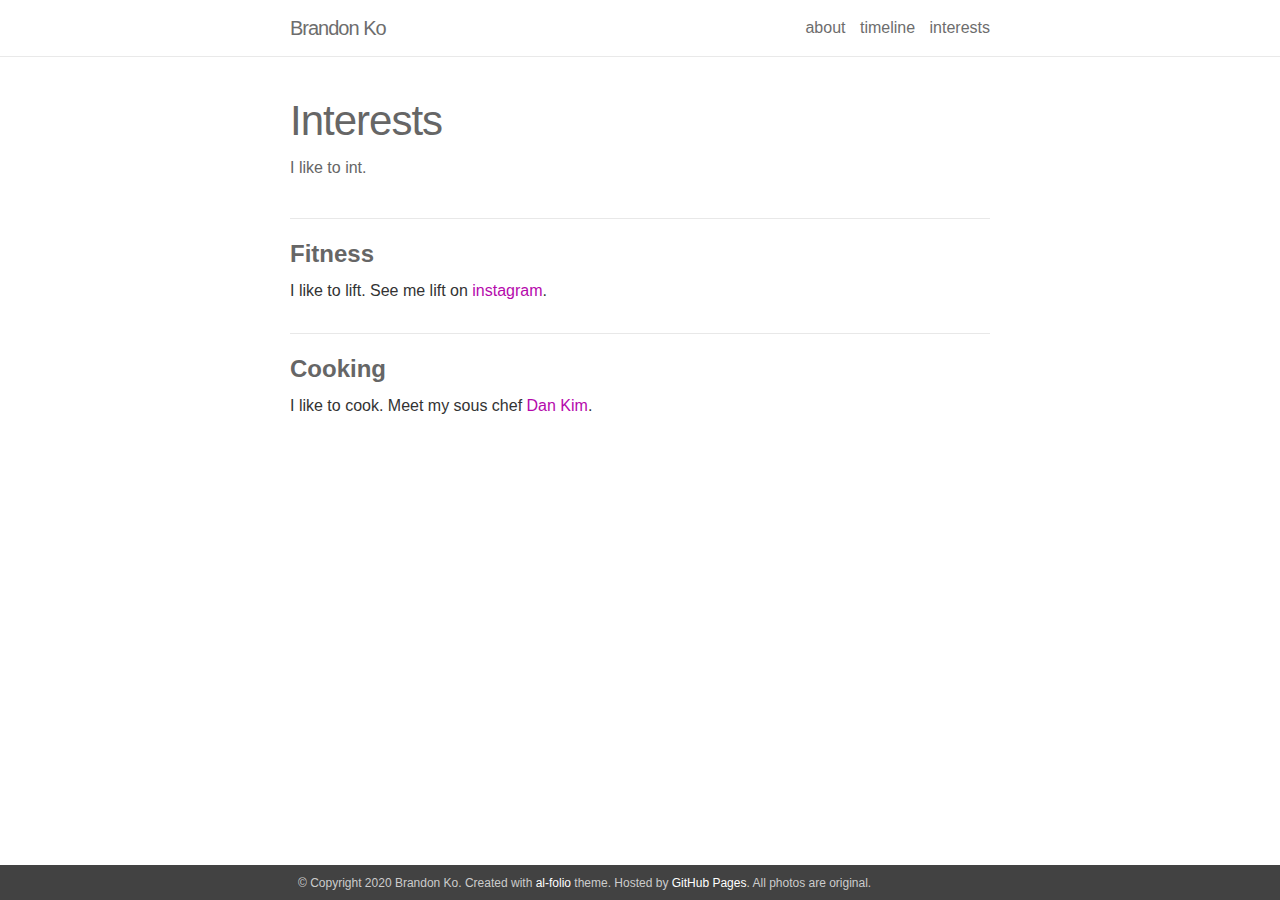
==== interests.html @ b2793761 "new website v1.0" ====
<!DOCTYPE html>
<html>

<head>
    <meta charset="utf-8">
    <meta name="viewport" content="width=device-width initial-scale=1" />
    <meta http-equiv="X-UA-Compatible" content="IE=edge">
    <title>Brandon Ko</title>
    <meta name="description" content="">
    <link rel="stylesheet" href="./assets/css/main.css">
</head>


<body>
    <header class="site-header">
        <div class="wrapper">
            <span class="site-title">
                <strong>Brandon</strong> Ko
            </span>
            <nav class="site-nav">
                <div class="trigger">
                    <a class="page-link" href="index.html">about</a>
                    <a class="page-link" href="timeline.html">timeline</a>
                    <a class="page-link" href="interests.html">interests</a>
                </div>
            </nav>
        </div>
    </header>



    <div class="page-content">
        <div class="wrapper content">
            <div class="post">

                <header class="post-header">
                    <h1 class="post-title"><strong>Int</strong>erests</h1>
                    <h4 class="post-description">I like to int.</h4>
                </header>

                <div class="news">
                    <h2>Fitness</h2>
                    <p>I like to lift. See me lift on <a target="blank" href="https://www.instagram.com/builtbybko/">instagram</a>.</p>
                </div>

                <div class="news">
                    <h2>Cooking</h2>
                    <p>I like to cook. Meet my sous chef <a target="blank" href="https://www.dankim.design"> Dan Kim</a>.</p>
                </div>
            </div>
        </div>
    </div>

    <footer>

        <div class="wrapper">
            &copy; Copyright 2020 Brandon Ko.
            Created with <a href="https://github.com/alshedivat/al-folio">al-folio</a> theme. Hosted by <a href="https://pages.github.com/" target="_blank">GitHub Pages</a>. All photos are original.
        </div>

    </footer>


    <!-- Load jQuery -->
    <script src="//code.jquery.com/jquery-1.12.4.min.js"></script>

</body>
</html>
---- assets/css/main.css ----
@charset "UTF-8";
/******************************************************************************/
/******************************************************************************/
/* portfolio tinkering */
/* add on-palm to be consistent with other jekyll theme media queries */
@media screen and (min-width: 32em) { html { font-size: 16px; }
  h1, .h1 { font-size: 2.998rem; }
  .site-header { text-align: left; }
  .site-nav { margin-top: 0; }
  .site-header a { font-size: 1rem; }
  .site-header .site-title { font-size: 1.25rem; float: left; }
  .site-header .site-nav { float: right; }
  blockquote { margin-left: 2rem; padding: 2rem; }
  .social-icons-left { text-align: left; }
  .social-icons-right { text-align: right; }
  .img_row { height: 91.6666666667px; }
  .col { padding: 1.6666666667px; } }
@media screen and (min-width: 48em) { html { font-size: 18px; }
  .img_row { height: 183.3333333333px; }
  .col { padding: 3.3333333333px; } }
@media screen and (min-width: 64em) { html { font-size: 20px; }
  .img_row { height: 275px; }
  .col { padding: 5px; } }
@media screen and (min-width: 78em) { em img { max-width: 56rem; margin-left: -7em; } }
/*!

  BASSCSS

  Next-level CSS toolkit - basscss.com

  Made with love by Jxnblk - ©2014 Brent Jackson
  MIT License http://opensource.org/licenses/MIT

*/
/* Basscss Base Buttons */
button, .button { font-family: Helvetica, sans-serif; font-size: inherit; font-weight: normal; text-decoration: none; cursor: pointer; display: inline-block; box-sizing: border-box; line-height: 1.125rem; padding: 0.5rem 1rem; margin: 0; height: auto; border: 1px solid transparent; vertical-align: middle; -webkit-appearance: none; }

::-moz-focus-inner { border: 0; padding: 0; }

.button:hover { text-decoration: none; }

/* Basscss Base Forms */
input, select, textarea, fieldset { font-size: 1rem; margin-top: 0; margin-bottom: 0.5rem; }

input[type=text], input[type=datetime], input[type=datetime-local], input[type=email], input[type=month], input[type=number], input[type=password], input[type=search], input[type=tel], input[type=time], input[type=url], input[type=week] { box-sizing: border-box; height: 2.25rem; padding: 0.5rem 0.5rem; vertical-align: middle; -webkit-appearance: none; }

select { box-sizing: border-box; line-height: 1.75; padding: 0.5rem 0.5rem; }

select:not([multiple]) { height: 2.25rem; vertical-align: middle; }

textarea { box-sizing: border-box; line-height: 1.75; padding: 0.5rem 0.5rem; }

.fieldset-reset { padding: 0; margin-left: 0; margin-right: 0; border: 0; }

.fieldset-reset legend { padding: 0; }

body, button { margin: 0; }

button, input, select, textarea { font-family: inherit; font-size: 100%; }

img { max-width: 100%; }

svg { max-height: 100%; }

/* Basscss Base Typography */
body { font-family: Helvetica, Arial, sans-serif; line-height: 1.5; font-size: 100%; }

h1, h2, h3, h4, h5, h6 { font-family: Helvetica, sans-serif; font-weight: 900; line-height: 1.25; margin-top: 1em; margin-bottom: .5em; }

p, dl, ol, ul { font-size: 1rem; margin-top: 0; margin-bottom: 1rem; }

ol, ul { padding-left: 2rem; }

pre, code, samp { font-family: "Source Code Pro", Consolas, monospace; font-size: inherit; }

pre { margin-top: 0; margin-bottom: 1rem; overflow-x: scroll; }

hr { margin-top: 2rem; margin-bottom: 2rem; }

blockquote { margin-top: 2rem; margin-bottom: 2rem; margin-left: 0; padding-left: 1rem; padding-right: 1rem; }

blockquote, blockquote p { font-size: 1.25rem; font-style: italic; }

h1, .h1 { font-size: 2.998rem; }

h2, .h2 { font-size: 1.5rem; }

h3, .h3 { font-size: 1.25rem; }

h4, .h4 { font-size: 1rem; }

h5, .h5 { font-size: 0.875rem; }

h6, .h6 { font-size: 0.75rem; }

html {overflow: hidden;}
html:hover { overflow:overlay; }
html:active {overflow:hidden;}

.list-reset { list-style: none; padding-left: 0; }

.button-blue { color: white; background-color: #B509AC; border-radius: 3px; transition-duration: .1s; transition-timing-function: ease-out; transition-property: box-shadow, background-color; }

.button-blue:hover { opacity: .875; }

.button-blue:active, .button-blue.is-active { box-shadow: inset 0 0 0 32px rgba(0, 0, 0, 0.125), inset 0 2px 3px 0 rgba(0, 0, 0, 0.25); }

.button-blue:focus { outline: none; box-shadow: 0 0 0 2px rgba(255, 255, 255, 0.5), 0 0 1px 4px rgba(38, 152, 186, 0.5); }

.button-blue:disabled, .button-blue.is-disabled { opacity: .5; }

.highlight { -webkit-text-size-adjust: none; }

.highlight .c, .highlight .cs, .highlight .cm, .highlight .cp, .highlight .c1 { color: #666; font-style: italic; }

.highlight .k, .highlight .kc, .highlight .kd, .highlight .kn, .highlight .kr, .highlight .kt, .highlight .kp { color: #00369f; }

.highlight .na, .highlight .nb, .highlight .nc, .highlight .no, .highlight .nd, .highlight .ni, .highlight .ne, .highlight .nf, .highlight .nl, .highlight .nn, .highlight .nx { color: #333; }

.highlight .mi, .highlight .il { color: #009f06; }

.highlight .s, .highlight .sb, .highlight .sc, .highlight .sd, .highlight .s2, .highlight .s3, .highlight .sh, .highlight .si, .highlight .sx, .highlight .sr, .highlight .ss, .highlight .s1 { color: #FF3636; }

.hljs-title, .hljs-id, .scss .hljs-preprocessor { color: #FF3636; font-weight: bold; }

.highlight .k { font-weight: normal; }

.highlight .nc, .highlight .no { color: #00369f; }

.highlight .o { color: #00369f; font-weight: normal; }

.highlight .nb { color: #009f06; }

.highlight .sr { color: #009f06; }

.highlight .ss { color: #B509AC; }

.hljs-built_in { color: #00369f; }

.hljs-preprocessor, .hljs-pragma, .hljs-pi, .hljs-doctype, .hljs-shebang, .hljs-cdata { color: #666; font-weight: bold; }

.hljs-deletion { background: #ffdddd; }

.hljs-addition { background: #ddffdd; }

.diff .hljs-change { background: #00369f; }

.hljs-chunk { color: #ccc; }

/* Basscss Color Base */
body { color: #333; background-color: white; }

a { color: #B509AC; text-decoration: none; }

a:hover { text-decoration: underline; }

pre, code { background-color: #eee; border-radius: 3px; }

hr { border: 0; border-bottom-style: solid; border-bottom-width: 1px; border-bottom-color: #ccc; }

/* Basscss Colors */
.dark-gray { color: #333; }

.white { color: white; }

.blue { color: #2698BA; }

.mid-gray { color: #666; }

.light-gray { color: #ccc; }

.lighter-gray { color: #eee; }

.red { color: #FF3636; }

.green { color: #00ab37; }

.yellow { color: #efcc00; }

.orange { color: #F29105; }

.bg-dark-gray { background-color: #333; }

.bg-white { background-color: white; }

.bg-blue { background-color: #2698BA; }

.bg-mid-gray { background-color: #666; }

.bg-light-gray { background-color: #ccc; }

.bg-lighter-gray { background-color: #eee; }

.bg-red { background-color: #FF3636; }

.bg-green { background-color: #00ab37; }

.bg-yellow { background-color: #efcc00; }

.bg-orange { background-color: #F29105; }

.bg-darken-1 { background-color: rgba(0, 0, 0, 0.0625); }

.bg-darken-2 { background-color: rgba(0, 0, 0, 0.125); }

.bg-darken-3 { background-color: rgba(0, 0, 0, 0.25); }

.bg-darken-4 { background-color: rgba(0, 0, 0, 0.5); }

/* Basscss Utility Headings */
.h00 { font-size: 4rem; }

.h0 { font-size: 3rem; }

@media (min-width: 52em) { .h00-responsive { font-size: 8vw; }
  .h0-responsive { font-size: 6vw; }
  .h1-responsive { font-size: 4vw; } }
@media (min-width: 96em) { .h00-responsive { font-size: 7.68rem; }
  .h0-responsive { font-size: 5.76rem; }
  .h1-responsive { font-size: 3.84rem; } }
/* Basscss Utility Typography */
.bold { font-weight: bold; }

.regular { font-weight: normal; }

.italic { font-style: italic; }

.caps { text-transform: uppercase; letter-spacing: .2em; }

.left-align { text-align: left; }

.center { text-align: center; }

.right-align { text-align: right; }

.justify { text-align: justify; }

.nowrap { white-space: nowrap; }

/* Basscss Utility White Space */
.m0 { margin: 0; }

.mt0 { margin-top: 0; }

.mr0 { margin-right: 0; }

.mb0 { margin-bottom: 0; }

.ml0 { margin-left: 0; }

.m1 { margin: 0.5rem; }

.mt1 { margin-top: 0.5rem; }

.mr1 { margin-right: 0.5rem; }

.mb1 { margin-bottom: 0.5rem; }

.ml1 { margin-left: 0.5rem; }

.m2 { margin: 1rem; }

.mt2 { margin-top: 1rem; }

.mr2 { margin-right: 1rem; }

.mb2 { margin-bottom: 1rem; }

.ml2 { margin-left: 1rem; }

.m3 { margin: 2rem; }

.mt3 { margin-top: 2rem; }

.mr3 { margin-right: 2rem; }

.mb3 { margin-bottom: 2rem; }

.ml3 { margin-left: 2rem; }

.m4 { margin: 4rem; }

.mt4 { margin-top: 4rem; }

.mr4 { margin-right: 4rem; }

.mb4 { margin-bottom: 4rem; }

.ml4 { margin-left: 4rem; }

.mxn1 { margin-left: -0.5rem; margin-right: -0.5rem; }

.mxn2 { margin-left: -1rem; margin-right: -1rem; }

.mxn3 { margin-left: -2rem; margin-right: -2rem; }

.mxn4 { margin-left: -4rem; margin-right: -4rem; }

.mx-auto { margin-left: auto; margin-right: auto; }

.p1 { padding: 0.5rem; }

.py1 { padding-top: 0.5rem; padding-bottom: 0.5rem; }

.px1 { padding-left: 0.5rem; padding-right: 0.5rem; }

.p2 { padding: 1rem; }

.py2 { padding-top: 1rem; padding-bottom: 1rem; }

.px2 { padding-left: 1rem; padding-right: 1rem; }

.p3 { padding: 2rem; }

.py3 { padding-top: 2rem; padding-bottom: 2rem; }

.px3 { padding-left: 2rem; padding-right: 2rem; }

.p4 { padding: 4rem; }

.py4 { padding-top: 4rem; padding-bottom: 4rem; }

.px4 { padding-left: 4rem; padding-right: 4rem; }

html, body { height: 10%; min-height: 100%; -webkit-text-size-adjust: 100%;}

img { max-width: none; }

em img { max-width: 100%; margin-left: 0; }

body { box-sizing: border-box; -moz-box-sizing: border-box; -webkit-box-sizing: border-box; }

.wrapper { max-width: 700px ; max-width: 700px; margin-right: auto; margin-left: auto; padding-right: 50px; padding-left: 50px; }

.clearfix:before, .wrapper:before, .clearfix:after, .wrapper:after { content: ' '; display: table; }

.clearfix:after, .wrapper:after { clear: both; }

.left { float: left; }

.right { float: right; }

.site-header { border-bottom: 1px solid #e8e8e8; background-color: #fff; opacity: 0.95; position: fixed; left: 0px; top: 0px; width: 100%; z-index: 50; }

.site-title { font-size: 20px; line-height: 56px; letter-spacing: -1px; margin-bottom: 0; }

.site-nav { float: right; line-height: 56px; }
.site-nav .nav-trigger { display: none; }
.site-nav .menu-icon { display: none; }
.site-nav .page-link { line-height: 1.5; }
.site-nav .page-link:not(:first-child) { margin-left: 10px; }
@media screen and (max-width: 600px) { .site-nav { position: absolute; top: 9px; right: 25px; background-color: white; border: 1px solid #e8e8e8; border-radius: 5px; text-align: right; }
  .site-nav label[for="nav-trigger"] { display: block; float: right; width: 36px; height: 36px; z-index: 2; cursor: pointer; }
  .site-nav .menu-icon { display: block; float: right; width: 36px; height: 26px; line-height: 0; padding-top: 10px; text-align: center; }
  .site-nav .menu-icon > svg path { fill: #424242; }
  .site-nav input ~ .trigger { clear: both; display: none; }
  .site-nav input:checked ~ .trigger { display: block; padding-bottom: 5px; }
  .site-nav .page-link { display: block; padding: 5px 10px; margin-left: 10px; }
  .site-nav .page-link:not(:last-child) { margin-right: 0; } }

.header-bar { border-bottom: 1px solid #ccc; font-size: 20px; display: block; opacity: 0.75; width: 100%; text-align: center; padding-top: 25px; padding-bottom: 4rem; line-height: 3em; z-index: 25; }
.header-bar h1 { color: #B509AC; font-size: 75px; }
.header-bar h2 { font-size: 25px; }

.site { display: -webkit-box; display: -webkit-flex; display: -ms-flexbox; display: flex; -webkit-box-orient: vertical; -webkit-box-direction: normal; -webkit-flex-direction: column; -ms-flex-direction: column; flex-direction: column; min-height: 100vh; }

.site-wrap { -webkit-box-flex: 1; -webkit-flex: 1; -ms-flex: 1 0 auto; flex: 1 0 auto; }

footer { background-color: #424242; border-top: thin solid #424242; color: #ccc; font-size: 0.75rem; font-weight: 300; padding: 0.5rem; position: fixed; left: 0px; bottom: 0px; width: 100%; }
footer a { color: #fff; }
footer a:hover { color: #B509AC; }

.page-content { padding: 100px 0;/* VERTICAL PADDING FOR TITLE ON EVERY PAGE */ }

.page-heading { font-size: 20px; }

.contacticon { display: block; font-size: 60px; margin: 10px; }

.center { text-align: center; }

.post-header { margin-bottom: 40px; }

.post-list { margin: 0; padding: 0; list-style: none; }
.post-list > li { border-bottom: 1px solid #ccc; padding-bottom: 2rem; padding-top: 2rem; }

.post-title { font-size: 42px; letter-spacing: -1px; line-height: 1; margin-bottom: 10px; margin-top: 0; }

.post-content h2 { font-size: 42px; }
.post-content h3 { font-size: 30px; }
.post-content h4 { font-size: 20px; }

.post-meta { color: #828282; font-size: 0.875rem; margin-bottom: 0px; }

.post-link { display: block; font-size: 42px; }

.project { box-sizing: border-box; float: left; height: 250px; padding: 10px; vertical-align: middle; width: 33.33%; }
.project .thumbnail { overflow: hidden; height: 200px; width: 100%; }
.project .thumbnail img { height: auto; position: relative; left: -25%; top: -5%; width: 500px; }
.project .thumbnail a { float: left; height: 230px; position: relative; width: 100%; }
.project .thumbnail a span { display: none; position: absolute; top: 0; left: 0; bottom: 0; right: 0; background: rgba(0, 0, 0, 0.4); color: #e8e8e8; padding: 40px; text-align: center; }
.project .thumbnail a span h1 { font-size: 1.5rem; margin: 0; }
.project .thumbnail a span p { color: #e8e8e8; }
.project .thumbnail a:hover span { display: block; }

.profile img { width: 100%; }

.address { font-family: monospace; }
.address p { margin: 0; }

.news { border-top: 1px solid #e8e8e8; margin-top: 30px; padding-top: 20px; }
.news h2 { font-weight: bold; margin-top: 0; margin-bottom: 10px; }
.news table { border-collapse: collapse; width: 100%; }
.news table .date { width: 19%; }
.news table .announcement { width: 81%; }
.news table tr { text-align: left; }
.news table td { padding: 6px 0; vertical-align: top; border: none; }

.social { border-top: 1px solid #e8e8e8; margin-top: 50px; padding-top: 20px; }

.pagination { font-size: 1rem; font-family: 'Lato', 'Helvetica Neue', Helvetica, sans-serif; font-weight: 300; text-align: center; }

.pagination a, .pagination .disabled { -webkit-transition: all 0.2s ease-in-out; -moz-transition: all 0.2s ease-in-out; transition: all 0.2s ease-in-out; background: #fafafa; border-radius: 0.1875em; border: 1px solid #f3f3f3; color: #333333; padding: 1em 1.5em; }

.pagination .disabled, .pagination .pagination-meta { opacity: 0.5; }

.pagination .pagination-meta { overflow: hidden; }

.pagination a:hover, .pagination a:focus { background: white; color: #B509AC; }

.pagination a:active { background: #f7f7f7; }

.pagination .button { font-size: 1rem; font-weight: 300; letter-spacing: 1px; }

.button-disabled { opacity: 0.55; background-color: #999; }

.button-disabled:hover, .button-disabled:active, .button-disabled:focus { cursor: not-allowed; background-color: #999; }

.publications h2 { color: #B509AC; font-size: 32px; margin-bottom: 30px; text-align: center; }

.year { color: #ccc; float:right; display:inline; font-size: 16px;}

.bibliography { margin-bottom: 50px; margin-top: 20px; list-style-type: circle; }
.bibliography li { margin: 10px 0; position: relative; }
.bibliography li span { display: block; }
.bibliography li .title { font-weight: bolder; }
.bibliography li .author a { border-bottom: 1px dashed #B509AC; }
.bibliography li .author a:hover { border-bottom-style: solid; text-decoration: none; }
.bibliography li .author > em { border-bottom: 1px solid; font-style: normal; }
.bibliography li a.abstract, .bibliography li a.bibtex { cursor: pointer; }
.bibliography li .hidden { font-size: 0.875rem; max-height: 0px; overflow: hidden; text-align: justify; -webkit-transition: 0.15s ease; -moz-transition: 0.15s ease; -ms-transition: 0.15s ease; -o-transition: 0.15s ease; transition: all 0.15s ease; }
.bibliography li .hidden p { line-height: 1.4em; margin: 10px; }
.bibliography li .hidden pre { font-size: 1em; line-height: 1.4em; padding: 10px; }
.bibliography li .hidden.open { max-height: 100em; -webkit-transition: 0.15s ease; -moz-transition: 0.15s ease; -ms-transition: 0.15s ease; -o-transition: 0.15s ease; transition: all 0.15s ease; }
.bibliography li span.abstract.hidden { border: dashed 1px white; }
.bibliography li span.abstract.hidden.open { border-color: #828282; }
.bibliography abbr { position: absolute; left: -7em; }

.star { color: #B509AC; font-style: normal; }

blockquote { border-left: 5px solid #7a7a7a; font-style: italic; margin-left: 0.5rem; padding: 0.5rem; }

blockquote footer { background-color: #fff; border-color: transparent; color: #7a7a7a; font-size: .85rem; font-style: normal; text-align: left; padding: 0; }

pre, pre code { background-color: transparent; border-radius: 0; }

pre, code { font-family: "Source Code Pro", Consolas, monospace; }

code { color: #333; font-size: 85%; padding-bottom: 0.1em; padding-left: 0.2em; padding-right: 0.2em; padding-top: 0.1em; }

pre { padding: 1.125em; line-height: 1.11; overflow-x: scroll; margin-bottom: 0.88em; background-color: #fafafa; }

.highlight .p { font-size: 1.125rem; line-height: 1; }

pre { counter-reset: line-numbering; white-space: pre; overflow-x: auto; word-break: inherit; word-wrap: inherit; }

pre a { background-image: none; }

pre a::before { content: counter(line-numbering); counter-increment: line-numbering; padding-right: 1em; /* space after numbers */ width: 25px; text-align: right; opacity: 0.7; display: inline-block; color: #ccc; margin-right: 16px; font-size: 13px; -webkit-touch-callout: none; -webkit-user-select: none; -khtml-user-select: none; -moz-user-select: none; -ms-user-select: none; user-select: none; }

pre a:first-of-type::before { padding-top: 10px; }

pre a:last-of-type::before { padding-bottom: 10px; }

pre a:only-of-type::before { padding: 10px; }

figure > img { display: block; }

figcaption { font-size: 0.875rem; }

.blankbox { background: #B509AC; }

.img_row { /*height: $img-height;*/ width: 100%; overflow: hidden; box-sizing: border-box; }

.col { width: 100%; height: 100%; object-fit: cover; box-sizing: border-box; /*padding: $img-spacing;*/ }

.one { width: 33.33%; }

.two { width: 66.66%; }

.three { width: 100%; }

.caption { height: 100%; color: #aaa; text-align: center; vertical-align: middle; font-size: 12px; }

.gist, .gist .highlight .p { font-size: .75rem; }

.gist .lines { width: 100%; }

a { color: #666; text-decoration: none; }
a:hover { color: #B509AC; text-decoration: none; }

article a, .news a { color: #B509AC; font-weight: 100; }
article a:hover, .news a:hover { text-decoration: underline; }

.social a { color: #666; }
.social a:hover { color: #B509AC; }

.measure { margin: 0 auto; max-width: 42rem; }

.social-icons-left, .social-icons-right { text-align: center; float: none; }

.social-icons { font-size: 1.25rem; padding: 0.5em 0 0 0; width: 100%; }

.social-icons a.fa { cursor: pointer; opacity: 0.8; padding: 0.2em; }

.social-icons a.fa:hover { opacity: 1; }

.social-icons iframe[title=Flattr] { position: relative; top: 0.1em; }

/* Table styles copied from Bootstrap Copyright (c) 2013 Twitter, Inc
*/
table { width: 100%; max-width: 100%; margin-bottom: 1.5; }
table > thead > tr > th, table > thead > tr > td, table > tbody > tr > th, table > tbody > tr > td, table > tfoot > tr > th, table > tfoot > tr > td { padding: 12px; line-height: 1.2; vertical-align: top; border-top: 1px solid #333; }
table > thead > tr > th { vertical-align: bottom; border-bottom: 2px solid #333; }
table > caption + thead > tr:first-child > th, table > caption + thead > tr:first-child > td, table > colgroup + thead > tr:first-child > th, table > colgroup + thead > tr:first-child > td, table > thead:first-child > tr:first-child > th, table > thead:first-child > tr:first-child > td { border-top: 0; }
table > tbody + tbody { border-top: 2px solid #333; }

html { font-size: 16px; }

body { color: #666; font-weight: 100; }

abbr { border-bottom: 1px black dotted; cursor: help; }

p { color: #333; line-height: 1.5; }

small, .small { font-size: 0.707rem; }

sup { position: relative; vertical-align: middle; top: -0.9ex; }

h1, h2, h3, h4, h5, h6 { font-weight: 100; }

div.equation { margin: 0.5rem 0; }
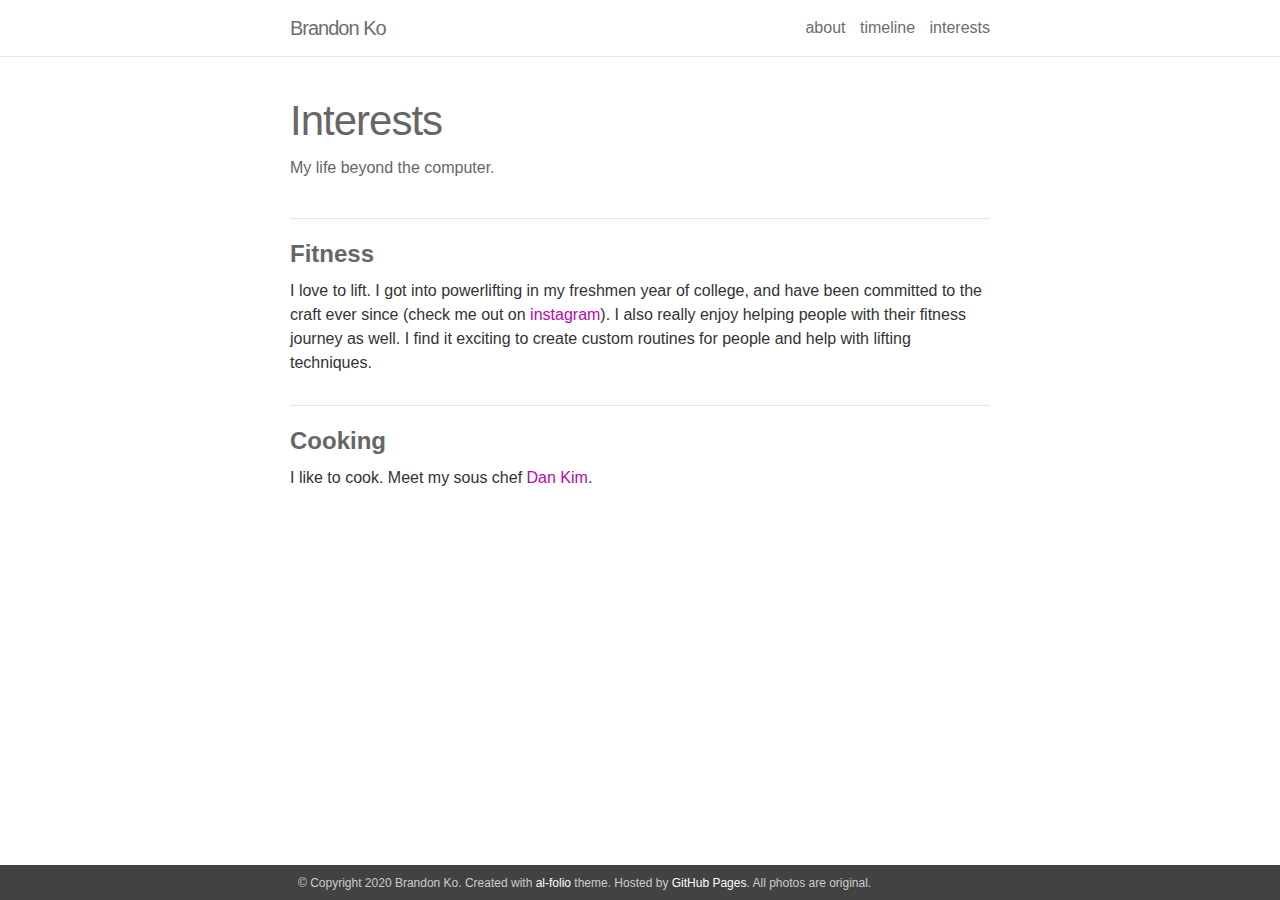
==== commit f00b2039: "updated timeline and interest" ====
--- a/interests.html
+++ b/interests.html
@@ -36,12 +36,12 @@
 
                 <header class="post-header">
                     <h1 class="post-title"><strong>Int</strong>erests</h1>
-                    <h4 class="post-description">I like to int.</h4>
+                    <h4 class="post-description">My life beyond the computer.</h4>
                 </header>
 
                 <div class="news">
                     <h2>Fitness</h2>
-                    <p>I like to lift. See me lift on <a target="blank" href="https://www.instagram.com/builtbybko/">instagram</a>.</p>
+                    <p>I love to lift. I got into powerlifting in my freshmen year of college, and have been committed to the craft ever since (check me out on <a target="blank" href="https://www.instagram.com/builtbybko/">instagram</a>). I also really enjoy helping people with their fitness journey as well. I find it exciting to create custom routines for people and help with lifting techniques.</p>
                 </div>
 
                 <div class="news">
